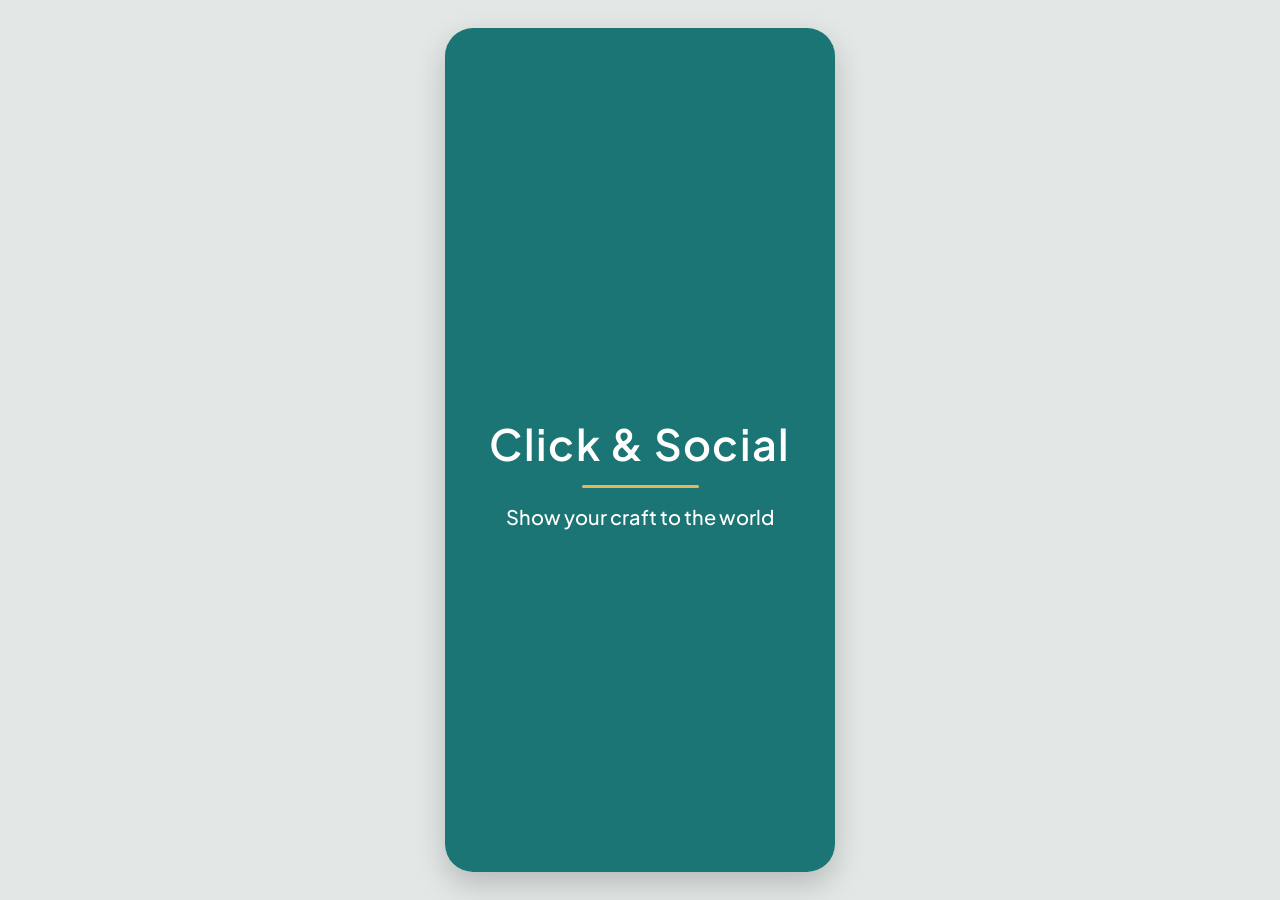
==== client-website/index.html @ 27d0ae55 "Add a real model prop for saree and mekhala sador AI photos. Co-Authored-By: Claude Opus 5.5 <norepl" ====
<!DOCTYPE html>
<html lang="as">
<head>
  <meta charset="UTF-8">
  <meta name="viewport" content="width=device-width, initial-scale=1, viewport-fit=cover">
  <meta name="theme-color" content="#1B7574">
  <meta name="description" content="Click & Social — photograph your craft, set up Instagram, post, and read your numbers. In your own language.">
  <title>Click &amp; Social</title>
  <link rel="icon" href="../web/favicon.png">
  <link rel="preconnect" href="https://fonts.googleapis.com">
  <link rel="preconnect" href="https://fonts.gstatic.com" crossorigin>
  <link href="https://fonts.googleapis.com/css2?family=Noto+Sans+Bengali:wght@400;600;700;800&family=Noto+Sans+Oriya:wght@400;600;700;800&family=Noto+Sans+Telugu:wght@400;600;700;800&family=Plus+Jakarta+Sans:wght@400;500;600;700;800&display=swap" rel="stylesheet">
  <link rel="stylesheet" href="styles.css?v=63">
</head>
<body>
  <div id="phone">
    <div id="app"></div>
  </div>
  <script src="i18n.js?v=70"></script>
  <script src="app.js?v=102"></script>
</body>
</html>
---- client-website/styles.css ----
:root {
  --teal: #1b7574;
  --ink: #152322;
  --muted: #4f5f5d;
  --bg: #f6f7f4;
  --mint: #eaf1ee;
  --line: #e4eeec;
  --card-line: #c1dad9;
  --gold: #c5922e;
  --gold-border: #d7b56a;
  --frame: #e3e8e6;
  --shadow: 0 12px 30px rgba(0, 0, 0, 0.2);
  --btn-shadow: 0 12px 24px rgba(14, 63, 62, 0.32), 0 4px 8px rgba(27, 117, 116, 0.22);
}

* { box-sizing: border-box; }
html, body {
  margin: 0;
  height: 100%;
  background: var(--bg);
  color: var(--ink);
  font-family: "Plus Jakarta Sans", "Noto Sans Bengali", "Noto Sans Oriya", "Noto Sans Telugu", sans-serif;
}
body[data-lang="as"] { font-family: "Noto Sans Bengali", "Plus Jakarta Sans", sans-serif; }
body[data-lang="or"] { font-family: "Noto Sans Oriya", "Plus Jakarta Sans", sans-serif; }
body[data-lang="te"] { font-family: "Noto Sans Telugu", "Plus Jakarta Sans", sans-serif; }
button, input { font-family: inherit; }
button { cursor: pointer; }
img { max-width: 100%; display: block; }

#phone {
  width: 100%;
  height: 100dvh;
  background: var(--bg);
  overflow: hidden;
  position: relative;
}
#app {
  height: 100%;
  display: flex;
  flex-direction: column;
  min-height: 0;
}

@media (min-width: 601px) {
  html, body { background: var(--frame); }
  body {
    min-height: 100dvh;
    display: flex;
    align-items: center;
    justify-content: center;
  }
  #phone {
    width: 390px;
    height: min(844px, calc(100dvh - 32px));
    border-radius: 28px;
    box-shadow: var(--shadow);
  }
}

.screen {
  position: relative;
  flex: 1;
  min-height: 0;
  display: flex;
  flex-direction: column;
  background: var(--bg);
}
.screen.teal { background: var(--teal); color: #fff; }
.scroll {
  flex: 1;
  min-height: 0;
  overflow: auto;
  -webkit-overflow-scrolling: touch;
}
.pad { padding: 8px 16px 16px; }
.pad-20 { padding: 8px 20px 16px; }
.grow { flex: 1; }
.row { display: flex; align-items: center; }
.between { display: flex; align-items: center; justify-content: space-between; gap: 12px; }
.stack { display: flex; flex-direction: column; min-height: 0; flex: 1; }

.splash {
  flex: 1;
  display: flex;
  flex-direction: column;
  align-items: center;
  justify-content: center;
  background: var(--teal);
  padding-top: 12%;
}
.splash-letters { display: inline-block; white-space: nowrap; }
.splash-letters span {
  display: inline-block;
  opacity: 0;
  animation: splash-rise 450ms cubic-bezier(0.22, 1, 0.36, 1) forwards;
}
.splash-line {
  display: block;
  width: 30%;
  max-width: 130px;
  height: 3px;
  margin-top: 14px;
  border-radius: 2px;
  background: #e3b65b;
  transform: scaleX(0);
  animation: splash-grow 450ms 1000ms cubic-bezier(0.22, 1, 0.36, 1) forwards;
}
.splash-line-text {
  margin: 16px 20px 0;
  color: #fff;
  font-size: clamp(14px, 4.5vw, 20px);
  font-weight: 500;
  line-height: 1.3;
  text-align: center;
  opacity: 0;
  animation: splash-fade 700ms 1400ms cubic-bezier(0.22, 1, 0.36, 1) forwards;
}
@keyframes splash-rise {
  from { opacity: 0; transform: translateY(55%); }
  to { opacity: 1; transform: none; }
}
@keyframes splash-grow { to { transform: scaleX(1); } }
@keyframes splash-fade {
  from { opacity: 0; transform: translateY(12px); }
  to { opacity: 1; transform: none; }
}
/* Someone who has asked for less motion sees the finished screen. */
@media (prefers-reduced-motion: reduce) {
  .splash-letters span, .splash-line, .splash-line-text {
    animation: none;
    opacity: 1;
    transform: none;
  }
}
.splash h1 {
  margin: 0;
  color: #fff;
  font-size: 11.1vw;
  font-weight: 600;
  letter-spacing: 0.03em;
  text-align: center;
}
@media (min-width: 601px) {
  .splash h1 { font-size: 43px; }
}

.icon-btn {
  width: 40px;
  height: 40px;
  border: 0;
  background: transparent;
  color: var(--ink);
  border-radius: 12px;
  display: grid;
  place-items: center;
  padding: 0;
}
.icon-btn svg { width: 24px; height: 24px; }

h1.display {
  margin: 0;
  font-size: 26px;
  font-weight: 800;
  letter-spacing: -0.4px;
  line-height: 1.15;
}
h1.hello {
  margin: 18px 0 0;
  font-size: 28px;
  font-weight: 800;
  letter-spacing: -0.4px;
  line-height: 1.15;
}
.lede {
  margin: 8px 0 0;
  color: var(--muted);
  font-size: 15px;
  line-height: 1.35;
  white-space: pre-line;
}
.kicker {
  margin: 0;
  color: var(--muted);
  font-size: 11px;
  font-weight: 700;
  letter-spacing: 0.6px;
  text-transform: uppercase;
}
.brand {
  color: var(--teal);
  font-size: 15px;
  font-weight: 700;
}

.lang-pill {
  border: 1px solid var(--card-line);
  background: #fff;
  color: var(--teal);
  border-radius: 999px;
  padding: 7px 8px 7px 12px;
  display: inline-flex;
  align-items: center;
  gap: 6px;
  font-weight: 700;
  font-size: 13px;
}
.lang-pill svg { width: 16px; height: 16px; }

.btn {
  height: 56px;
  width: 100%;
  border: 0;
  border-radius: 18px;
  background: var(--teal);
  color: #fff;
  font-size: 16px;
  font-weight: 700;
  box-shadow: var(--btn-shadow);
  display: inline-flex;
  align-items: center;
  justify-content: center;
  gap: 4px;
}
.btn.ghost {
  background: transparent;
  color: var(--teal);
  box-shadow: none;
  height: 44px;
}
.btn.wait {
  background: #8dbab9;
  box-shadow: none;
  cursor: default;
}
.btn.wait.shadowed { box-shadow: var(--btn-shadow); }
.btn.wait:active, .btn.wait.shadowed:active { transform: none; }
.btn:active { transform: translateY(1px); }
.btn.wait:active { transform: none; }
.foot { padding-top: 16px; }

.progress-row {
  display: flex;
  align-items: center;
  justify-content: space-between;
  gap: 12px;
  margin-top: 18px;
}
.progress-row span { color: var(--muted); font-size: 11px; font-weight: 700; letter-spacing: 0.6px; }
.progress-row b { color: var(--teal); font-size: 13px; }
.bar {
  margin-top: 8px;
  height: 8px;
  background: var(--mint);
  border-radius: 8px;
  overflow: hidden;
}
.bar i {
  display: block;
  height: 100%;
  background: var(--teal);
  border-radius: 8px;
}

.grid-2 {
  display: grid;
  grid-template-columns: 1fr 1fr;
  gap: 12px;
  margin-top: 14px;
}
.task {
  background: #fff;
  border: 1px solid var(--line);
  border-radius: 18px;
  box-shadow: 0 4px 10px rgba(0, 0, 0, 0.06);
  padding: 8px 10px 10px 8px;
  text-align: left;
  color: inherit;
  display: flex;
  flex-direction: column;
  min-height: 210px;
}
.task.active { border: 1.6px solid var(--teal); }
.task .art {
  position: relative;
  flex: 1;
  min-height: 110px;
  display: grid;
  place-items: center;
}
.task .art img { width: 100%; height: 118px; object-fit: contain; }
.play {
  position: absolute;
  top: 2px;
  right: 2px;
  width: 30px;
  height: 30px;
  border-radius: 50%;
  background: var(--teal);
  color: #fff;
  display: grid;
  place-items: center;
}
.task-meta { display: flex; gap: 8px; align-items: flex-start; margin-top: 6px; }
.num {
  width: 26px;
  height: 26px;
  border-radius: 8px;
  background: var(--mint);
  color: var(--muted);
  font-size: 11px;
  font-weight: 800;
  display: grid;
  place-items: center;
  flex: none;
}
.task.active .num { background: var(--teal); color: #fff; }
.task h2 { margin: 0; font-size: 14px; font-weight: 800; line-height: 1.15; }
.task p { margin: 4px 0 0; font-size: 12px; color: var(--muted); font-weight: 500; }
.task.active p { color: var(--teal); }

.nav {
  background: #fff;
  border-radius: 28px 28px 0 0;
  box-shadow: 0 -4px 18px rgba(0, 0, 0, 0.08);
  display: grid;
  grid-template-columns: 1fr 1fr 1fr;
  padding: 16px 0 calc(12px + env(safe-area-inset-bottom));
  min-height: 80px;
}
.nav button {
  border: 0;
  background: transparent;
  color: var(--muted);
  display: flex;
  flex-direction: column;
  align-items: center;
  gap: 4px;
  font-size: 12px;
  font-weight: 600;
}
.nav button.on { color: var(--teal); }
.nav-icon {
  display: block;
  width: 24px;
  height: 24px;
  background: currentColor;
  -webkit-mask-repeat: no-repeat;
  mask-repeat: no-repeat;
  -webkit-mask-position: center;
  mask-position: center;
  -webkit-mask-size: contain;
  mask-size: contain;
}
.nav svg { width: 24px; height: 24px; }

.welcome-fit {
  flex: 1;
  min-height: 0;
  display: flex;
  flex-direction: column;
}
.hero-art {
  width: 100%;
  flex: 1 1 auto;
  min-height: 0;
  object-fit: contain;
  margin: 4px auto 0;
}
.dots { display: flex; gap: 8px; margin-top: 16px; }
.dots i, .dots b {
  height: 6px;
  border-radius: 4px;
  background: var(--card-line);
  width: 8px;
}
.dots b { width: 22px; background: var(--teal); }

.card {
  background: #fff;
  border: 1px solid var(--line);
  border-radius: 24px;
  box-shadow: 0 10px 24px rgba(0, 0, 0, 0.06);
  padding: 18px 16px 8px;
}
.field { margin-bottom: 14px; }
.field label { display: block; font-size: 13px; font-weight: 700; margin-bottom: 8px; }
.field .box {
  display: flex;
  align-items: center;
  gap: 8px;
  background: var(--bg);
  border: 1px solid var(--line);
  border-radius: 16px;
  padding: 0 8px 0 12px;
}
.field .box:focus-within { border-color: var(--teal); border-width: 1.8px; }
.field input {
  flex: 1;
  border: 0;
  background: transparent;
  height: 52px;
  font-size: 16px;
  font-weight: 600;
  color: var(--ink);
  outline: none;
  min-width: 0;
}
.field input::placeholder { color: rgba(79, 95, 93, 0.7); font-weight: 500; }
.eye {
  border: 0;
  background: transparent;
  color: var(--muted);
  width: 40px;
  height: 40px;
  display: grid;
  place-items: center;
}
.link {
  border: 0;
  background: transparent;
  color: var(--teal);
  font-weight: 700;
  font-size: 14px;
  margin-left: auto;
  display: block;
  padding: 10px 4px;
}
.login-title { text-align: center; margin-bottom: 8px; }
.login-title h1 {
  margin: 0;
  color: var(--teal);
  font-size: 36px;
  font-weight: 800;
  letter-spacing: -0.8px;
}
.login-title i {
  display: block;
  width: 44px;
  height: 4px;
  margin: 10px auto 0;
  border-radius: 2px;
  background: rgba(27, 117, 116, 0.35);
}
.login-wrap {
  flex: 1;
  display: flex;
  flex-direction: column;
  justify-content: center;
  padding: 24px 20px 28px;
  gap: 16px;
}

.lang-card {
  width: 100%;
  text-align: left;
  cursor: pointer;
  background: #fff;
  border: 1px solid var(--card-line);
  border-radius: 16px;
  height: 84px;
  padding: 0 16px;
  display: flex;
  align-items: center;
  gap: 12px;
  color: inherit;
  box-shadow: 0 8px 18px rgba(21, 35, 34, 0.06);
}
.lang-card.on {
  background: var(--mint);
  border: 1.6px solid var(--teal);
  box-shadow: 0 10px 22px rgba(27, 117, 116, 0.14);
}
.lang-copy { flex: 1; min-width: 0; }
.lang-copy strong {
  display: block;
  font-size: 18px;
  font-weight: 700;
  line-height: 1.15;
  color: var(--ink);
}
.lang-copy em {
  display: block;
  margin-top: 2px;
  color: var(--muted);
  font-size: 13px;
  font-style: normal;
  font-weight: 400;
  line-height: 1.2;
}
.check {
  width: 32px;
  height: 32px;
  border-radius: 50%;
  background: var(--teal);
  display: grid;
  place-items: center;
  flex: none;
  box-shadow: 0 6px 12px rgba(27, 117, 116, 0.28);
}
.check svg { display: block; }
.langs { display: flex; flex-direction: column; gap: 12px; margin-top: 18px; }

.task-title {
  margin: 18px 0 0;
  font-size: 30px;
  font-weight: 800;
  letter-spacing: -0.4px;
  line-height: 1.15;
}
.task-gap { height: 16px; }
.part {
  width: 100%;
  background: #fff;
  border: 0;
  border-radius: 18px;
  padding: 11px 12px;
  display: flex;
  align-items: center;
  gap: 18px;
  text-align: left;
  color: inherit;
  margin: 0 0 13px;
  box-shadow: 0 4px 10px rgba(0, 0, 0, 0.063);
  font: inherit;
  cursor: pointer;
}
.part.current {
  background: var(--teal);
  color: #fff;
  box-shadow: 0 6px 16px rgba(27, 117, 116, 0.25);
}
.part .n {
  width: 44px;
  height: 44px;
  border-radius: 12px;
  background: #edf4f0;
  color: var(--teal);
  font-size: 16px;
  font-weight: 700;
  display: grid;
  place-items: center;
  flex: none;
}
.part.current .n { background: #fff; }
.part.done .n { background: #edf4f0; color: #1e7b45; }
.part h3 {
  margin: 0;
  flex: 1;
  min-width: 0;
  font-size: 17px;
  font-weight: 700;
  color: var(--ink);
}
.part.current h3 { color: #fff; }
.part .done-label {
  margin-right: 6px;
  color: #1e7b45;
  font-size: 14px;
  font-weight: 700;
  flex: none;
}
.part .play-circle {
  width: 40px;
  height: 40px;
  border-radius: 50%;
  background: #fff;
  color: var(--teal);
  display: grid;
  place-items: center;
  flex: none;
}
.part .chev {
  margin-right: 6px;
  color: #4f5f5d;
  display: grid;
  flex: none;
}
.part .chev svg { width: 24px; height: 24px; }
.toast {
  position: absolute;
  left: 16px;
  right: 16px;
  bottom: 84px;
  z-index: 4;
  background: #152322;
  color: #fff;
  border-radius: 14px;
  padding: 12px 14px;
  font-size: 14px;
  font-weight: 600;
}

.lesson-head {
  height: 48px;
  display: grid;
  grid-template-columns: 40px 1fr 40px;
  align-items: center;
}
.lesson-kicker {
  margin: 0;
  text-align: center;
  color: var(--teal);
  font-size: 12px;
  font-weight: 800;
  letter-spacing: 0.8px;
  line-height: 1.2;
}
.lesson-stage {
  flex: 1;
  min-height: 0;
  display: flex;
  flex-direction: column;
  align-items: center;
  justify-content: flex-start;
  padding-top: 15px;
}
.lesson-frame {
  width: 100%;
  aspect-ratio: 320 / 266;
  flex: 0 0 auto;
  background: #fff;
  border-radius: 24px;
  box-shadow: 0 6px 14px rgba(0, 0, 0, 0.07);
  padding: 12px;
  display: flex;
  align-items: center;
  justify-content: center;
}
.lesson-frame img {
  width: 100%;
  height: 100%;
  object-fit: contain;
}
.lesson-title {
  margin: 22px 0 0;
  text-align: center;
  font-size: 26px;
  font-weight: 800;
  letter-spacing: -0.3px;
  line-height: 1.2;
}
.lesson-line {
  margin: 10px 0 0;
  text-align: center;
  color: var(--muted);
  font-size: 15px;
  font-weight: 600;
  line-height: 1.35;
}
.check-title {
  margin: 18px 0 0;
  font-size: 28px;
  font-weight: 800;
  letter-spacing: -0.4px;
  line-height: 1.2;
}
.check-body {
  flex: 1;
  min-height: 0;
  display: flex;
  flex-direction: column;
  margin-top: 16px;
  overflow: auto;
}
.reason-slot { height: 72px; flex: none; }
.pro-title {
  margin: 12px 0 0;
  font-size: 28px;
  font-weight: 800;
  line-height: 1.15;
}
.pro-sub {
  margin: 8px 0 0;
  color: var(--muted);
  font-size: 16px;
  line-height: 1.4;
}
.pro-stage {
  flex: 1;
  min-height: 0;
  display: flex;
  align-items: center;
  overflow: auto;
  padding: 16px 0 4px;
}
.lesson-art {
  width: 100%;
  max-height: 280px;
  object-fit: contain;
  margin: 8px auto;
  border-radius: 16px;
}
.reason {
  margin-top: 12px;
  background: #fff;
  border-radius: 16px;
  padding: 12px 14px;
  border: 1px solid var(--line);
  font-size: 14px;
  line-height: 1.4;
}
.reason.good { border-color: #b7d7c4; background: #f3faf6; }
.reason.bad { border-color: #f0d5c4; background: #fff8f4; }

.choices {
  display: grid;
  grid-template-columns: 1fr 1fr;
  gap: 12px;
  align-items: stretch;
}
.choices.photos {
  width: 100%;
  aspect-ratio: 320 / 253;
  flex: 0 0 auto;
  grid-template-rows: minmax(0, 1fr);
  overflow: hidden;
}
.choices.profiles {
  flex: 1;
  min-height: 280px;
  gap: 10px;
}
.choice,
.choice.photo {
  position: relative;
  min-height: 0;
  height: 100%;
  padding: 5px 5px 0;
  border-radius: 22px;
  border: 3px solid transparent;
  background: #fff;
  box-shadow: 0 4px 10px rgba(0, 0, 0, 0.06);
  text-align: left;
  color: inherit;
  display: flex;
  flex-direction: column;
  overflow: hidden;
  font: inherit;
  cursor: pointer;
}
.choice img {
  width: 100%;
  height: 120px;
  object-fit: cover;
  border-radius: 12px;
  background: var(--mint);
}
.choice.photo .shot {
  flex: 1;
  min-height: 0;
  border-radius: 15px;
  overflow: hidden;
}
.choice.photo .shot img {
  width: 100%;
  height: 100%;
  border-radius: 0;
  object-fit: cover;
}
.choice.photo .shot img.contain {
  object-fit: contain;
  background: #fff;
}
.choice .shot.text {
  display: flex;
  align-items: center;
  justify-content: center;
  padding: 12px;
  background: #ebf1ef;
  color: var(--ink);
  text-align: center;
  font-size: 22px;
  font-weight: 700;
  line-height: 1.45;
  white-space: pre-line;
}
.choice.right .shot.text { color: var(--teal); font-weight: 800; }
.choice .shot.face {
  display: flex;
  flex-direction: column;
  align-items: center;
  justify-content: center;
  gap: 12px;
  padding: 0;
  background: #ebf1ef;
}
.choice .shot.face img {
  width: 82%;
  height: auto;
  max-height: calc(100% - 44px);
  aspect-ratio: 1;
  border-radius: 50%;
  object-fit: cover;
}
.choice .shot.face small,
.choice .shot.captioned small {
  color: var(--ink);
  font-size: 16px;
  font-weight: 700;
  text-align: center;
}
.choice .shot.captioned {
  display: flex;
  flex-direction: column;
  align-items: center;
  background: #fff;
  padding: 36px 4px 6px;
}
.choice .shot.captioned img {
  flex: 1;
  min-height: 0;
  width: 100%;
  height: auto;
  object-fit: contain;
}
.choice .shot.captioned small { margin-top: 8px; font-size: 19px; }
.choice.right .shot.captioned small { color: var(--teal); }
.choice .shot.fit {
  position: relative;
  overflow: hidden;
}
.choice .shot.fit img {
  position: absolute;
  top: 10px;
  right: 8px;
  bottom: 4px;
  left: 8px;
  width: calc(100% - 16px);
  height: calc(100% - 14px);
  max-width: none;
  max-height: none;
  object-fit: contain;
}
.choice .shot.tile {
  display: flex;
  flex-direction: column;
  align-items: center;
  justify-content: center;
  gap: 0;
  padding: 36px 8px 12px;
  text-align: center;
}
.choice .shot.tile .ico { display: grid; place-items: center; width: 44px; height: 44px; }
.choice .shot.tile b {
  margin: 10px 0 0;
  font-size: 34px;
  font-weight: 800;
  line-height: 1.1;
}
.choice .shot.tile .sub {
  margin-top: 12px;
  font-size: 16px;
  font-weight: 500;
  opacity: 0;
}
.choice.revealed .shot.tile .sub { opacity: 1; }
.choice.photo .letter {
  position: absolute;
  top: 13px;
  left: 13px;
  width: 32px;
  height: 32px;
  margin: 0;
  border-radius: 50%;
  background: #fff;
  color: var(--ink);
  display: grid;
  place-items: center;
  font-size: 15px;
  font-weight: 800;
  box-shadow: 0 2px 6px rgba(0, 0, 0, 0.13);
}
.choice.photo.right { border-color: #1e7b45; }
.choice.photo.wrong { border-color: #c0392b; }
.choice.photo.right .letter { background: #1e7b45; color: #fff; box-shadow: none; }
.choice.photo.wrong .letter { background: #c0392b; color: #fff; box-shadow: none; }
.choice.photo .cap {
  height: 40px;
  display: flex;
  align-items: center;
  justify-content: center;
  gap: 6px;
  font-size: 15px;
  font-weight: 700;
  opacity: 0;
}
.choice.photo.revealed .cap { opacity: 1; }
.choice.photo.right .cap { color: #1e7b45; }
.choice.photo.wrong .cap { color: var(--muted); }
.choice .letter {
  font-size: 12px;
  font-weight: 800;
  color: var(--muted);
}
.choice b { display: block; margin-top: 6px; font-size: 14px; }
.choice.picked { border-color: var(--teal); }
.choice.right { border-color: #1e8a4c; }
.choice.wrong { border-color: #b5523a; }
.choice .handle {
  font-weight: 800;
  font-size: 18px;
  line-height: 1.2;
  white-space: pre-line;
  padding: 16px 8px;
  text-align: center;
}
.tile {
  border-radius: 14px;
  min-height: 120px;
  display: flex;
  flex-direction: column;
  justify-content: flex-end;
  padding: 12px;
}
.chat {
  font-size: 13px;
  line-height: 1.35;
}
.chat .bubble {
  background: var(--mint);
  border-radius: 12px;
  padding: 8px 10px;
  margin-top: 8px;
}
.chat .time { color: var(--muted); font-size: 11px; margin-top: 6px; }
.profile {
  border: 1px solid var(--line);
  border-radius: 14px;
  padding: 10px;
  background: #fffbf4;
  flex: 1;
}
.avatar {
  width: 42px;
  height: 42px;
  border-radius: 50%;
  background: linear-gradient(180deg, #f6e7c8, var(--gold));
  margin-bottom: 8px;
}
.profile .who { font-weight: 800; font-size: 13px; }
.profile .tag { color: var(--muted); font-size: 12px; margin: 2px 0 8px; }
.pills { display: flex; flex-wrap: wrap; gap: 4px; }
.pills i {
  font-style: normal;
  font-size: 10px;
  font-weight: 700;
  background: #e8f3f2;
  color: var(--teal);
  border-radius: 999px;
  padding: 3px 6px;
}
.ig {
  width: 100%;
  background: #fff;
  color: var(--ink);
  text-align: left;
}
.ig.page {
  border-radius: 22px;
  box-shadow: 0 4px 12px rgba(0, 0, 0, 0.07);
  padding: 14px;
}
.ig.quiz {
  height: 100%;
  overflow: hidden;
  border-radius: 12px;
  box-shadow: 0 4px 12px rgba(0, 0, 0, 0.07);
  padding: 8px 6px 4px;
}
.ig-top { display: flex; align-items: center; gap: 12px; }
.ig.quiz .ig-top { gap: 8px; }
.ig.quiz .ig-top > div { flex: 1; min-width: 0; }
.ig-top img {
  width: 52px;
  height: 52px;
  border-radius: 50%;
  object-fit: cover;
  flex: none;
}
.ig.quiz .ig-top img { width: 46px; height: 46px; }
.ig-top strong { display: block; font-size: 15px; font-weight: 800; }
.ig.quiz .ig-top strong {
  font-size: 13px;
  white-space: nowrap;
}
.ig-stats { display: flex; gap: 14px; margin-top: 6px; }
.ig-stats.compact {
  display: flex;
  justify-content: space-between;
  gap: 4px;
  width: 100%;
  margin-top: 6px;
}
.ig-stats span { display: flex; flex-direction: column; }
.ig-stats b { font-size: 13px; font-weight: 800; line-height: 1.1; }
.ig-stats.compact b { font-size: 12px; }
.ig-stats small { color: var(--muted); font-size: 11px; font-weight: 500; }
.ig-stats.compact small {
  display: block;
  font-size: 8px;
  line-height: 1.15;
  white-space: nowrap;
}
.ig-stats.compact span {
  flex: 1 1 0;
  min-width: 0;
  overflow: visible;
  align-items: flex-start;
}
.ig p { margin: 10px 0 0; font-size: 13px; font-weight: 500; line-height: 1.35; }
.ig.quiz p { margin-top: 6px; font-size: 11.5px; }
.ig-dash {
  margin-top: 10px;
  padding: 8px 12px;
  border-radius: 12px;
  border: 1.6px solid var(--gold);
  background: #fffbf4;
  text-align: center;
}
.ig.quiz .ig-dash {
  margin-top: 6px;
  padding: 8px;
  border-radius: 8px;
  border-width: 1.6px;
  box-shadow: none;
}
.ig-dash.hot { border-width: 2.2px; box-shadow: 0 2px 8px rgba(197, 146, 46, 0.2); }
.ig-dash b { display: block; font-size: 14px; font-weight: 800; }
.ig.quiz .ig-dash b { font-size: 12px; }
.ig-dash small { display: block; margin-top: 2px; color: var(--muted); font-size: 11px; }
.ig.quiz .ig-dash small { font-size: 9.5px; }
.ig-actions { display: flex; gap: 6px; margin-top: 10px; }
.ig.quiz .ig-actions { gap: 4px; margin-top: 6px; }
.ig-actions i {
  flex: 1;
  height: 30px;
  display: grid;
  place-items: center;
  background: #efefef;
  border-radius: 8px;
  font-style: normal;
  font-size: 12px;
  font-weight: 700;
}
.ig.quiz .ig-actions i { height: 28px; font-size: 10px; }
.ig-posts { display: grid; grid-template-columns: 1fr 1fr 1fr; gap: 6px; margin-top: 10px; }
.ig-posts img { width: 100%; aspect-ratio: 1; object-fit: cover; border-radius: 8px; }

.badges {
  display: grid;
  grid-template-columns: 1fr 1fr 1fr;
  gap: 12px;
  margin-top: 12px;
}
.badge {
  background: #fff;
  border: 1px solid var(--line);
  border-radius: 16px;
  min-height: 124px;
  padding: 12px 8px 10px;
  text-align: center;
  box-shadow: 0 3px 8px rgba(0, 0, 0, 0.03);
}
.badge.on { border: 1.8px solid var(--gold); }
.medal {
  width: 52px;
  height: 52px;
  border-radius: 50%;
  margin: 0 auto 8px;
  display: grid;
  place-items: center;
  background: #edf2ef;
  color: var(--muted);
}
.badge.on .medal,
.work-top .medal {
  background: linear-gradient(180deg, #f6e7c8, var(--gold));
  color: #fff;
}
.badge p { margin: 0; font-size: 11px; font-weight: 700; line-height: 1.2; color: var(--muted); }
.badge.on p { color: var(--ink); }

.pick-title {
  margin: 18px 0 0;
  font-size: 26px;
  font-weight: 800;
  letter-spacing: -0.4px;
  line-height: 1.2;
}
.pick-sub {
  margin: 4px 0 0;
  color: var(--muted);
  font-size: 16px;
  font-weight: 400;
}
.pick-grid {
  flex: 1;
  min-height: 0;
  overflow: auto;
  display: grid;
  grid-template-columns: 1fr 1fr;
  gap: 12px;
  margin-top: 16px;
  align-content: start;
  padding-bottom: 4px;
}
.pick-card {
  display: flex;
  flex-direction: column;
  width: 100%;
  min-width: 0;
  padding: 8px;
  border-radius: 18px;
  border: 1px solid var(--line);
  background: #fff;
  box-shadow: 0 4px 10px rgba(0, 0, 0, 0.06);
  color: inherit;
  text-align: center;
  content-visibility: auto;
  contain-intrinsic-size: 220px;
}
.pick-card .pic img,
.shot img,
.gal-cell img,
.task .art img,
.shot-row img {
  background: #eaf1ee;
}
.pick-card.on {
  background: var(--mint);
  border: 1.6px solid var(--teal);
}
.pick-card .pic {
  position: relative;
  width: 100%;
  height: 0;
  padding-bottom: 100%;
  flex: none;
  border-radius: 12px;
  overflow: hidden;
  background: #edf2ef;
}
.pick-card.tall .pic { padding-bottom: 133.333%; }
.pick-card .pic img {
  position: absolute;
  inset: 0;
  width: 100%;
  height: 100%;
  max-width: none;
  object-fit: cover;
  border-radius: 0;
}
.pick-card.whole .pic { background: #fff; }
.pick-card.whole .pic img { object-fit: contain; }
.pick-card .tick {
  position: absolute;
  top: 4px;
  right: 4px;
  z-index: 2;
  line-height: 0;
}
.pick-card b {
  height: 34px;
  margin: 7px 0 0;
  display: grid;
  place-items: center;
  font-size: 15px;
  font-weight: 700;
  line-height: 1.15;
}
.pick-card.tall b { font-size: 14px; }
.shot-count {
  margin: 10px 0 0;
  color: var(--teal);
  font-size: 13px;
  font-weight: 800;
  letter-spacing: 0.4px;
}
.shot-list { margin-top: 14px; }
.shot-label {
  margin: 4px 0 10px;
  color: var(--muted);
  font-size: 12px;
  font-weight: 800;
  letter-spacing: 0.8px;
}
.shot-row {
  width: 100%;
  display: flex;
  align-items: center;
  gap: 14px;
  margin: 0 0 12px;
  padding: 10px;
  border-radius: 18px;
  border: 1px solid var(--line);
  background: #fff;
  color: inherit;
  text-align: left;
}
.shot-row.on {
  background: var(--mint);
  border: 1.6px solid var(--teal);
}
.shot-row img {
  width: 64px;
  height: 64px;
  object-fit: cover;
  border-radius: 12px;
  flex: none;
}
.shot-row .copy { display: flex; flex-direction: column; min-width: 0; flex: 1; }
.shot-row small { color: var(--muted); font-size: 12px; font-weight: 700; }
.shot-row b { margin-top: 2px; font-size: 16px; font-weight: 700; }
.shot-row .radio,
.shot-row .shot-done { margin-left: auto; flex: none; }
.shot-row .radio {
  width: 24px;
  height: 24px;
  border-radius: 50%;
  border: 2px solid var(--line);
}
.shot-row .radio.on { border: 7px solid var(--teal); }
.shot-done {
  display: flex;
  align-items: center;
  gap: 6px;
  color: var(--teal);
  font-size: 13px;
  font-weight: 800;
}

.steps { margin: 12px 0 0; padding: 0; list-style: none; }
.steps li {
  background: #fff;
  border: 1px solid var(--line);
  border-radius: 14px;
  padding: 12px 14px;
  margin-bottom: 8px;
  display: flex;
  gap: 10px;
  align-items: center;
  font-weight: 700;
}
.steps li span {
  width: 26px;
  height: 26px;
  border-radius: 8px;
  background: var(--mint);
  color: var(--teal);
  display: grid;
  place-items: center;
  font-size: 12px;
  flex: none;
}

.num-kicker {
  margin: 18px 0 0;
  font-size: 16px;
  font-weight: 800;
}
.num-kicker.find { margin-top: 14px; }
.num-title { margin-top: 16px; }
.num-sub {
  margin: 6px 0 0;
  color: var(--muted);
  font-size: 16px;
  font-weight: 400;
}
.find-title {
  margin: 14px 0 0;
  font-size: 28px;
  font-weight: 800;
  letter-spacing: -0.4px;
  line-height: 1.15;
}
.find-scroll { margin-top: 14px; }
.find-scroll .ig.page { margin-bottom: 12px; }
.find-steps {
  background: #fff;
  border-radius: 18px;
  box-shadow: 0 4px 10px rgba(0, 0, 0, 0.06);
  padding: 8px 14px;
}
.find-step {
  display: flex;
  align-items: center;
  gap: 10px;
  padding: 7px 0;
  color: var(--muted);
  font-size: 15px;
  font-weight: 500;
}
.find-step span {
  width: 26px;
  height: 26px;
  border-radius: 50%;
  background: #d5dedb;
  color: var(--muted);
  display: grid;
  place-items: center;
  font-size: 13px;
  font-weight: 800;
  flex: none;
}
.find-step.on { color: var(--ink); font-weight: 800; }
.find-step.on span { background: var(--gold); color: #fff; }
.find-foot { display: flex; flex-direction: column; gap: 10px; padding-top: 12px; }
a.btn { text-decoration: none; }
.find-foot .btn { gap: 8px; }
.btn.plain {
  background: #fff;
  color: var(--teal);
  box-shadow: none;
}
.earn {
  position: absolute;
  inset: 0;
  background: rgba(21, 35, 34, 0.4);
  display: grid;
  place-items: center;
  padding: 28px;
  z-index: 3;
}
.earn-card {
  width: 100%;
  background: #fff;
  border-radius: 24px;
  padding: 26px 22px 20px;
  text-align: center;
}
.earn-medal {
  width: 88px;
  height: 88px;
  margin: 0 auto;
  border-radius: 50%;
  display: grid;
  place-items: center;
  color: #fff;
  background: linear-gradient(180deg, #f6e7c8, #c5922e);
}
.earn-medal svg { width: 46px; height: 46px; }
.earn-card > p {
  margin: 16px 0 0;
  color: var(--gold);
  font-size: 14px;
  font-weight: 800;
  letter-spacing: 0.4px;
}
.earn-card h2 { margin: 6px 0 0; font-size: 24px; font-weight: 800; line-height: 1.15; }
.earn-card small {
  display: block;
  margin: 8px 0 18px;
  color: var(--muted);
  font-size: 14px;
  font-weight: 500;
  line-height: 1.35;
}
.numbers {
  flex: 1;
  min-height: 0;
  display: grid;
  grid-template-columns: 1fr 1fr;
  grid-template-rows: 1fr 1fr;
  gap: 12px;
  margin-top: 18px;
}
.num-tile {
  background: #fff;
  border-radius: 18px;
  padding: 12px 12px 12px 14px;
  min-height: 0;
  box-shadow: 0 4px 10px rgba(0, 0, 0, 0.06);
  border: 1.6px solid transparent;
  display: flex;
  flex-direction: column;
}
.num-tile.best { border-color: var(--gold-border); }
.num-tile .top { display: flex; justify-content: space-between; align-items: flex-start; }
.ico {
  width: 34px;
  height: 34px;
  border-radius: 10px;
  background: #e7f3f1;
  color: var(--teal);
  display: grid;
  place-items: center;
}
.num-tile.best .ico { background: #f8f1e4; color: var(--gold); }
.best-tag {
  background: #f6e7c8;
  color: #8a5a12;
  font-size: 10px;
  font-weight: 800;
  letter-spacing: 0.4px;
  border-radius: 8px;
  padding: 3px 7px;
}
.num-tile .fig { margin-top: auto; display: flex; flex-direction: column; align-items: flex-start; }
.num-tile strong { font-size: 28px; font-weight: 800; line-height: 1; }
.num-tile b { margin-top: 4px; font-size: 15px; font-weight: 800; }
.num-tile small { margin-top: 2px; color: var(--muted); font-size: 12px; }
.choice .shot.post {
  flex: 1;
  min-height: 0;
  height: 100%;
  display: flex;
  flex-direction: column;
  background: #fff;
  padding: 0 0 4px;
  overflow: hidden;
}
.choice .shot.post img {
  flex: 1 1 0;
  min-height: 0;
  width: 100%;
  height: 0;
  object-fit: cover;
  border-radius: 12px;
}
.stat-line {
  display: flex;
  align-items: center;
  gap: 6px;
  margin: 0 6px;
  font-size: 15px;
  font-weight: 700;
  color: var(--ink);
}
.choice .shot.post img + .stat-line { margin-top: 10px; }
.stat-line + .stat-line { margin-top: 6px; }
.choice.revealed.right .stat-line.save { color: #1e7b45; }
.choice .shot.chat-shot {
  flex: 1;
  min-height: 0;
  display: flex;
  flex-direction: column;
  align-items: center;
  justify-content: flex-start;
  background: #fff;
  padding: 30px 8px 6px;
  overflow: hidden;
}
.choice .shot.chat-shot .chat-col {
  width: min(150px, 100%);
  display: flex;
  flex-direction: column;
  gap: 14px;
}
.choice .shot.chat-shot .ask {
  align-self: flex-start;
  background: #ebf1ef;
  border-radius: 14px;
  padding: 6px;
  max-width: 100%;
}
.choice .shot.chat-shot .ask img {
  width: 104px;
  height: 78px;
  object-fit: cover;
  border-radius: 9px;
  display: block;
}
.choice .shot.chat-shot .ask span {
  display: block;
  padding: 6px 4px 2px;
  font-size: 14px;
  font-weight: 500;
}
.choice .shot.chat-shot .when {
  display: flex;
  align-items: center;
  justify-content: center;
  gap: 4px;
  color: var(--muted);
  font-size: 15px;
  font-weight: 700;
}
.choice.revealed .shot.chat-shot .when { color: #c0392b; }
.choice.revealed.right .shot.chat-shot .when { color: #1e7b45; }
.choice .shot.chat-shot .reply {
  align-self: flex-end;
  background: var(--teal);
  color: #fff;
  border-radius: 14px;
  padding: 9px 12px;
  font-size: 15px;
  font-weight: 700;
}

.access-scroll { text-align: center; }
.access-frame {
  width: 100%;
  aspect-ratio: 320 / 220;
  margin-top: 14px;
  background: #fff;
  border-radius: 24px;
  box-shadow: 0 6px 14px rgba(0, 0, 0, 0.07);
  padding: 12px;
}
.access-frame img { width: 100%; height: 100%; object-fit: contain; }
.access-title {
  margin: 22px 0 0;
  font-size: 28px;
  font-weight: 800;
  letter-spacing: -0.3px;
  line-height: 1.15;
}
.access-title.left, .access-body.left { text-align: left; }
.access-body {
  margin: 8px 0 0;
  color: var(--muted);
  font-size: 16px;
  font-weight: 400;
  line-height: 1.4;
  white-space: pre-line;
}
.perm {
  margin-top: 18px;
  background: #fff;
  border-radius: 18px;
  box-shadow: 0 4px 10px rgba(0, 0, 0, 0.06);
  padding: 14px 16px;
  text-align: left;
}
.perm-head { display: flex; align-items: center; gap: 12px; }
.perm-ico {
  width: 40px;
  height: 40px;
  border-radius: 12px;
  background: #e7f3f1;
  color: var(--teal);
  display: grid;
  place-items: center;
  flex: none;
}
.perm-head b { font-size: 16px; font-weight: 800; }
.perm-choice {
  margin-top: 8px;
  padding: 12px 14px;
  border-radius: 12px;
  border: 1px solid var(--line);
  background: #f3f5f4;
  display: flex;
  align-items: center;
  justify-content: space-between;
  font-size: 15px;
  font-weight: 700;
}
.perm-choice:first-of-type { margin-top: 14px; }
.perm-choice.on { background: var(--teal); color: #fff; border-color: var(--teal); }
.type-list { display: flex; flex-direction: column; gap: 12px; margin-top: 20px; }
.type-card {
  width: 100%;
  display: flex;
  align-items: center;
  gap: 14px;
  padding: 12px;
  border-radius: 18px;
  border: 1px solid var(--line);
  background: #fff;
  box-shadow: 0 4px 10px rgba(0, 0, 0, 0.06);
  color: inherit;
  text-align: left;
}
.type-card.on { border: 2.5px solid var(--teal); }
.type-card.done { border-color: #b8d4d2; }
.type-card:disabled { opacity: 0.45; }
.type-card.done:disabled { opacity: 1; }
.type-copy {
  display: grid;
  grid-template-columns: 22px 1fr;
  column-gap: 8px;
  align-items: center;
  min-width: 0;
  flex: 1;
  color: var(--teal);
}
.type-copy b { color: var(--ink); font-size: 18px; font-weight: 800; }
.type-copy small { grid-column: 2; margin-top: 4px; color: var(--muted); font-size: 14px; font-weight: 500; }
.type-card .radio, .type-mark { margin-left: auto; flex: none; }
.type-card .radio {
  width: 26px;
  height: 26px;
  border-radius: 50%;
  border: 2px solid #c5d0cd;
  box-sizing: border-box;
}
.type-card .radio.on { border: 8px solid var(--teal); }
.type-thumb {
  width: 72px;
  height: 88px;
  border-radius: 12px;
  background: #f4f0e8;
  overflow: hidden;
  flex: none;
  position: relative;
}
.type-thumb .mini {
  position: absolute;
  left: 11%;
  top: 6%;
  width: 78%;
  height: 88%;
  background: #fff;
  border: 1.5px solid #3d4a47;
  border-radius: 6px;
  overflow: hidden;
  display: flex;
  flex-direction: column;
}
.mini-top, .mini-stories, .mini-user, .mini-tabs, .mini-row { display: flex; align-items: center; }
.mini-top { padding: 3px 3px 0; gap: 2px; }
.mini-plus {
  width: 8px;
  height: 8px;
  border-radius: 50%;
  border: 1px solid #c5922e;
  position: relative;
  flex: none;
}
.mini-plus::before {
  content: "+";
  position: absolute;
  inset: 0;
  display: grid;
  place-items: center;
  color: #3d4a47;
  font-size: 7px;
  font-weight: 700;
  line-height: 1;
}
.mini-plus::after {
  content: "";
  position: absolute;
  top: -2px;
  right: -2px;
  width: 4px;
  height: 4px;
  border-radius: 50%;
  background: #c5922e;
}
.mini-top > i { flex: 1; height: 2px; border-radius: 2px; background: #e8eceb; }
.mini-icos { display: flex; gap: 1px; color: #3d4a47; flex: none; }
.mini-icos svg { width: 6px; height: 6px; }
.mini-stories { gap: 2px; padding: 3px; }
.mini-stories i, .mini-stories b {
  width: 7px;
  height: 7px;
  border-radius: 50%;
  border: 1px solid #d5dedb;
  background: #f3f5f4;
  box-sizing: border-box;
}
.mini-stories b { border: 1.2px solid #c5922e; position: relative; }
.mini-stories b::before {
  content: "+";
  position: absolute;
  inset: 0;
  display: grid;
  place-items: center;
  color: #3d4a47;
  font-size: 6px;
  font-weight: 700;
  line-height: 1;
}
.mini-user { gap: 2px; padding: 0 3px; }
.mini-user i { width: 5px; height: 5px; border-radius: 50%; background: #e8eceb; }
.mini-user em { width: 14px; height: 2px; border-radius: 2px; background: #e8eceb; }
.type-thumb img {
  display: block;
  width: calc(100% - 6px);
  height: 22px;
  margin: 2px 3px;
  object-fit: cover;
  border-radius: 2px;
  flex: none;
}
.mini-tabs { justify-content: space-around; padding: 0 2px 3px; margin-top: auto; }
.mini-tabs i { width: 6px; height: 4px; border-radius: 1px; background: #e8eceb; }
.mini-sheet {
  margin-top: auto;
  background: #fff;
  box-shadow: 0 -2px 4px rgba(0, 0, 0, 0.08);
  padding: 3px 2px 2px;
  display: flex;
  flex-direction: column;
  gap: 2px;
}
.mini-row {
  height: 9px;
  gap: 2px;
  padding: 0 2px;
  border: 1px solid #d5dedb;
  border-radius: 2px;
  background: #f6f7f4;
  color: #3d4a47;
  min-width: 0;
}
.mini-row.on { background: #fff8ee; border: 1.4px solid #c5922e; }
.mini-row svg { width: 5px; height: 5px; flex: none; }
.mini-row b {
  font-size: 5px;
  font-weight: 800;
  line-height: 1;
  white-space: nowrap;
  overflow: hidden;
}
.mini-row em {
  margin-left: auto;
  width: 5px;
  height: 5px;
  border-radius: 50%;
  background: #c5922e;
  color: #fff;
  font-style: normal;
  font-size: 4px;
  font-weight: 800;
  display: grid;
  place-items: center;
  flex: none;
}
.ig-stage {
  margin-top: 10px;
  background: #fff;
  border-radius: 22px;
  box-shadow: 0 4px 12px rgba(0, 0, 0, 0.07);
  padding: 14px;
}
.ig-stage.compact {
  width: 72px;
  height: 88px;
  margin: 0;
  padding: 0;
  border-radius: 12px;
  box-shadow: none;
  overflow: hidden;
  background: #f4f0e8;
  flex: none;
}
.ig-cream {
  position: relative;
  background: #f4f0e8;
  border-radius: 16px;
  aspect-ratio: 3 / 4;
  overflow: hidden;
}
.ig-phone {
  position: relative;
  width: 72%;
  height: 88%;
  margin: 6% auto;
  aspect-ratio: auto;
  background: #fff;
  border: 2.2px solid #3d4a47;
  border-radius: 16px;
  overflow: hidden;
  min-height: 0;
  display: flex;
  flex-direction: column;
}
.ig-stage:not(.compact) .ig-phone {
  position: absolute;
  left: 14%;
  top: 6%;
  width: 72%;
  height: 88%;
  margin: 0;
}
.ig-stage.compact .ig-phone {
  width: 78%;
  height: 90%;
  min-height: 0;
  margin: 5% auto;
  border-width: 1.4px;
  border-radius: 8px;
}
.ig-topbar, .ig-stories, .ig-user { display: flex; align-items: center; }
.ig-topbar { padding: 8px 8px 0; gap: 8px; }
.ig-plus {
  position: relative;
  width: 22px;
  height: 22px;
  border-radius: 50%;
  border: 2px solid var(--gold);
  color: #3d4a47;
  background: #fff;
  display: grid;
  place-items: center;
  padding: 0;
  flex: none;
}
.ig-plus svg { width: 12px; height: 12px; }
.ig-plus i {
  position: absolute;
  top: -4px;
  right: -4px;
  width: 10px;
  height: 10px;
  border-radius: 50%;
  background: var(--gold);
  color: #fff;
  font-size: 7px;
  font-style: normal;
  font-weight: 800;
  display: grid;
  place-items: center;
}
.ig-topbar em { width: 42px; height: 6px; border-radius: 4px; background: #e8eceb; margin: 0 auto; }
.ig-icos { display: flex; align-items: center; gap: 4px; color: #3d4a47; flex: none; }
.ig-icos svg { width: 14px; height: 14px; }
.ig-stories { gap: 6px; padding: 8px; }
.ig-stories i { width: 22px; height: 22px; border-radius: 50%; border: 1.2px solid #d5dedb; background: #f3f5f4; display: grid; place-items: center; }
.ig-stories i.add { border: 2px solid var(--gold); }
.ig-stories i.add::before { content: "+"; color: #3d4a47; font-style: normal; font-size: 12px; font-weight: 700; line-height: 1; }
.ig-user { gap: 6px; padding: 0 8px; }
.ig-user i { width: 14px; height: 14px; border-radius: 50%; background: #e8eceb; }
.ig-user em { width: 36px; height: 5px; border-radius: 4px; background: #e8eceb; }
.ig-fabric { width: calc(100% - 16px); flex: 1; min-height: 0; height: auto; object-fit: cover; margin: 8px; border-radius: 4px; }
.ig-stage.compact .ig-fabric { height: 28px; flex: none; }
.ig-tabs { display: flex; justify-content: space-around; padding: 0 6px 8px; }
.ig-tabs i { width: 16px; height: 12px; border-radius: 4px; background: #e8eceb; }
.ig-menu {
  position: absolute;
  left: 0;
  right: 0;
  bottom: 0;
  background: #fff;
  border-radius: 12px 12px 0 0;
  box-shadow: 0 -4px 12px rgba(0, 0, 0, 0.08);
  padding: 8px;
  display: flex;
  flex-direction: column;
  gap: 6px;
}
.ig-menu-row {
  display: flex;
  align-items: center;
  gap: 6px;
  padding: 5px 6px;
  border-radius: 8px;
  border: 1px solid #d5dedb;
  background: #f6f7f4;
  color: #3d4a47;
  font-size: 11px;
}
.ig-menu-row.on { background: #fff8ee; border: 2px solid var(--gold); }
.ig-menu-row b { font-size: 11px; font-weight: 800; }
.ig-menu-row i {
  margin-left: auto;
  width: 14px;
  height: 14px;
  border-radius: 50%;
  background: var(--gold);
  color: #fff;
  font-style: normal;
  font-size: 8px;
  font-weight: 800;
  display: grid;
  place-items: center;
}
.ig-stage.compact .ig-stories i.add::before { font-size: 7px; }
.ig-stage.compact .ig-icos svg { width: 8px; height: 8px; }
.ig-stage.compact .ig-menu-row { padding: 2px 3px; gap: 2px; }
.ig-stage.compact .ig-menu-row b, .ig-stage.compact .ig-menu { font-size: 6px; }
.ig-stage.compact .ig-plus { width: 12px; height: 12px; }
.ig-stage.compact .ig-stories i { width: 10px; height: 10px; }
.ig-lead { margin: 14px 0 0; font-size: 18px; font-weight: 800; }
.ig-note { margin: 6px 0 0; color: var(--muted); font-size: 15px; line-height: 1.35; }
.scroll-cue {
  margin: 10px 0 0;
  display: flex;
  justify-content: center;
  align-items: center;
  gap: 4px;
  color: var(--muted);
  font-size: 12px;
  font-weight: 500;
}
.doodle { width: 152px; margin: 8px 0 0 4px; }
.ig-steps {
  margin-top: 8px;
  background: #fff;
  border-radius: 18px;
  box-shadow: 0 4px 10px rgba(0, 0, 0, 0.06);
  padding: 6px 14px;
}
.ig-step {
  display: flex;
  align-items: center;
  gap: 10px;
  padding: 7px 0;
  color: var(--muted);
  font-size: 15px;
  font-weight: 500;
}
.ig-step span {
  width: 26px;
  height: 26px;
  border-radius: 50%;
  background: #d5dedb;
  color: var(--muted);
  display: grid;
  place-items: center;
  font-size: 13px;
  font-weight: 800;
  flex: none;
}
.ig-step b { font-weight: 500; }
.ig-step.on { color: var(--ink); }
.ig-step.on span { background: var(--gold); color: #fff; }
.ig-step.on b { font-weight: 800; }
.screen.white { background: #fff; }
.gal { position: relative; flex: 1; min-height: 0; display: flex; flex-direction: column; background: #fff; }
.gal-head { display: grid; grid-template-columns: 40px 1fr auto; align-items: center; padding: 4px 16px 8px 8px; }
.gal-head b { text-align: center; font-size: 17px; font-weight: 800; }
.gal-next { border: 0; background: none; color: var(--teal); font-size: 16px; font-weight: 700; }
.gal-next.wait { color: #b8c5c2; }
.gal-preview { position: relative; height: 42%; min-height: 180px; background: #111; }
.gal-preview img { width: 100%; height: 100%; object-fit: cover; }
.play-badge { position: absolute; inset: 0; display: grid; place-items: center; background: rgba(0, 0, 0, 0.2); }
.gal-grid { display: grid; grid-template-columns: repeat(3, 1fr); gap: 2px; padding: 2px 2px 150px; overflow: auto; }
.gal-cell { position: relative; aspect-ratio: 1; padding: 0; border: 0; background: #eee; }
.gal-cell img { width: 100%; height: 100%; object-fit: cover; }
.gal-cell.on { outline: 3px solid var(--gold); outline-offset: -3px; }
.gal-cell .mini-play {
  position: absolute;
  inset: 0;
  background: rgba(0, 0, 0, 0.15);
}
.gal-cell .mini-play::after {
  content: "";
  position: absolute;
  left: 50%;
  top: 50%;
  transform: translate(-40%, -50%);
  border-style: solid;
  border-width: 7px 0 7px 12px;
  border-color: transparent transparent transparent #fff;
}
.gal-card {
  position: absolute;
  left: 16px;
  right: 16px;
  bottom: 16px;
  background: #fff;
  border: 2px solid var(--teal);
  border-radius: 20px;
  box-shadow: 0 8px 18px rgba(0, 0, 0, 0.16);
  padding: 14px 14px 12px;
}
.gal-card-top { display: flex; gap: 12px; align-items: flex-start; }
.gem {
  width: 44px;
  height: 44px;
  border-radius: 12px;
  background: var(--teal);
  flex: none;
  position: relative;
}
.gem::after {
  content: "";
  position: absolute;
  left: 50%;
  top: 50%;
  width: 14px;
  height: 14px;
  transform: translate(-50%, -50%) rotate(45deg);
  border: 1.6px solid #f4ebdd;
}
.gal-card-top .copy { flex: 1; min-width: 0; }
.gal-card-top small { display: block; color: var(--teal); font-size: 11px; font-weight: 800; letter-spacing: 0.6px; }
.gal-card-top b { display: block; margin-top: 4px; font-size: 22px; font-weight: 800; line-height: 1.1; }
.gal-card-row { display: flex; align-items: center; gap: 8px; margin-top: 14px; }
.dots { display: flex; align-items: center; gap: 6px; flex: 1; }
.dots i { width: 8px; height: 8px; border-radius: 50%; background: #d5dedb; }
.dots i.on { background: var(--teal); }
.dots em { flex: 1; height: 6px; border-radius: 4px; background: var(--teal); }
.pill {
  border: 0;
  border-radius: 24px;
  background: var(--teal);
  color: #fff;
  font-size: 15px;
  font-weight: 700;
  padding: 10px 14px 10px 18px;
  display: inline-flex;
  align-items: center;
}
.pill.wait { background: #b8c5c2; }
.screen.sheet { background: #8e9895; }
.did { flex: 1; display: flex; flex-direction: column; justify-content: flex-end; min-height: 0; }
.did-sheet {
  flex: 1;
  margin-top: 48px;
  background: #fff;
  border-radius: 28px 28px 0 0;
  padding: 28px 24px 24px;
  display: flex;
  flex-direction: column;
  align-items: center;
  text-align: center;
}
.did-photo { position: relative; width: 168px; height: 200px; border-radius: 18px; overflow: hidden; }
.did-photo img { width: 100%; height: 100%; object-fit: cover; }
.did-sheet h1 { margin: 22px 0 0; font-size: 26px; font-weight: 800; line-height: 1.15; }
.did-sheet p { margin: 8px 0 0; color: var(--muted); font-size: 15px; font-weight: 500; }
.did-sheet .btn { margin-top: auto; }
.did-sheet .btn.again {
  margin-top: 12px;
  background: #fff;
  color: var(--teal);
  box-shadow: none;
  border: 1px solid #d5dedb;
  gap: 8px;
}
.kind {
  width: 100%;
  text-align: left;
  background: #fff;
  border: 1px solid var(--line);
  border-radius: 18px;
  padding: 14px;
  margin-bottom: 10px;
  color: inherit;
  display: flex;
  gap: 12px;
  align-items: center;
}
.kind img { width: 72px; height: 72px; object-fit: cover; border-radius: 12px; }
.kind h3 { margin: 0; font-size: 16px; }
.kind p { margin: 4px 0 0; color: var(--muted); font-size: 13px; }
.kind:disabled { opacity: 0.45; }

.note {
  background: #fff8ee;
  border: 1px solid #f0e2c8;
  color: #8a5a12;
  border-radius: 14px;
  padding: 12px 14px;
  font-size: 14px;
  line-height: 1.4;
}
.try-lead {
  margin: 14px 0 0;
  font-size: 26px;
  font-weight: 800;
  line-height: 1.15;
}
.try-title {
  margin: 10px 0 0;
  font-size: 28px;
  font-weight: 800;
  line-height: 1.12;
}
.practice-pill {
  display: inline-flex;
  align-self: flex-start;
  margin-top: 4px;
  padding: 5px 10px;
  border-radius: 8px;
  background: #e8f3f2;
  color: var(--teal);
  font-size: 11px;
  font-weight: 800;
  letter-spacing: 0.5px;
}
.practice-pill + .try-title { margin-top: 12px; }
.photo-row { display: flex; align-items: center; gap: 14px; margin-bottom: 18px; }
.photo-row img { width: 64px; height: 64px; border-radius: 50%; object-fit: cover; }
.photo-row b { display: block; font-size: 16px; font-weight: 800; }
.photo-row button {
  border: 0;
  background: none;
  color: var(--teal);
  font: inherit;
  font-size: 14px;
  font-weight: 700;
  padding: 4px 0 0;
  cursor: pointer;
}
.field.plain .box { background: #fff; border-radius: 14px; padding: 0 14px; }
.field.plain .box:has(textarea) { display: block; }
.field.plain textarea {
  width: 100%;
  border: 0;
  background: transparent;
  resize: none;
  min-height: 72px;
  padding: 12px 0;
  font: inherit;
  font-size: 15px;
  font-weight: 500;
  color: var(--ink);
  outline: none;
}
.bio-hint { margin: 2px 0 10px; color: var(--muted); font-size: 13px; font-weight: 600; }
.bio-chips { display: flex; flex-wrap: wrap; gap: 8px; }
.bio-chip {
  border: 1px solid #d5e8e6;
  background: #fff;
  color: var(--teal);
  border-radius: 20px;
  padding: 8px 12px;
  font: inherit;
  font-size: 13px;
  font-weight: 700;
  cursor: pointer;
}
.try-kicker {
  margin: 2px 0 0;
  color: var(--teal);
  font-size: 14px;
  font-weight: 800;
}
.try-sub {
  margin: 6px 0 0;
  color: var(--muted);
  font-size: 16px;
  font-weight: 500;
}
.name-list { display: flex; flex-direction: column; gap: 10px; }
.name-card {
  width: 100%;
  display: flex;
  align-items: center;
  gap: 8px;
  text-align: left;
  background: #fff;
  border: 1px solid #e4eeec;
  border-radius: 16px;
  padding: 14px 16px;
  color: var(--ink);
  font: inherit;
  font-size: 17px;
  font-weight: 700;
  box-shadow: 0 3px 8px rgba(0, 0, 0, 0.03);
  cursor: pointer;
}
.name-card.on { border: 2px solid var(--teal); padding: 13px 15px; }
.name-card i {
  font-style: normal;
  font-size: 11px;
  font-weight: 800;
  color: var(--teal);
  background: #e8f3f2;
  border-radius: 8px;
  padding: 3px 8px;
}
.name-card b { margin-left: auto; display: grid; }
.name-own {
  margin: 6px auto 0;
  border: 0;
  background: none;
  color: var(--teal);
  font: inherit;
  font-size: 15px;
  font-weight: 700;
  display: flex;
  align-items: center;
  gap: 8px;
  cursor: pointer;
}
.own-shade {
  position: absolute;
  inset: 0;
  z-index: 5;
  display: grid;
  place-items: center;
  padding: 24px;
  background: rgba(21, 35, 34, 0.35);
}
.own-card {
  width: 100%;
  background: #fff;
  border-radius: 18px;
  padding: 18px;
}
.own-card h2 { margin: 0; font-size: 18px; font-weight: 800; }
.own-field {
  margin-top: 12px;
  height: 48px;
  display: flex;
  align-items: center;
  gap: 2px;
  border: 1px solid #e4eeec;
  border-radius: 12px;
  padding: 0 12px;
  background: #fff;
}
.own-field span { color: var(--muted); font-weight: 700; }
.own-field input {
  flex: 1;
  min-width: 0;
  border: 0;
  background: none;
  font: inherit;
  font-size: 16px;
  color: var(--ink);
  outline: none;
}
.own-actions { display: flex; justify-content: flex-end; gap: 8px; margin-top: 12px; }
.own-actions button {
  border: 0;
  background: none;
  color: var(--teal);
  font: inherit;
  font-size: 15px;
  font-weight: 700;
  cursor: pointer;
}
.try-scroll { margin-top: 14px; }
.try-tip {
  display: flex;
  align-items: center;
  gap: 10px;
  background: #fff8ee;
  border: 1px solid #f0e2c8;
  border-radius: 14px;
  padding: 10px 12px;
  color: var(--ink);
  font-size: 14px;
  font-weight: 700;
}
.try-tip svg { flex: none; }
.sell-list { display: flex; flex-direction: column; gap: 10px; margin-top: 12px; }
.sell {
  width: 100%;
  display: flex;
  align-items: center;
  gap: 12px;
  text-align: left;
  background: #fff;
  border: 1px solid #e4eeec;
  border-radius: 16px;
  padding: 12px 14px;
  color: inherit;
  font: inherit;
  cursor: pointer;
}
.sell.on { border: 2px solid var(--teal); padding: 11px 13px; }
.sell-copy { flex: 1; min-width: 0; }
.sell-name {
  display: flex;
  align-items: center;
  gap: 6px;
  font-size: 16px;
  font-weight: 800;
  color: var(--ink);
}
.sell.on .sell-name { color: var(--teal); }
.sell-name i {
  font-style: normal;
  font-size: 10px;
  font-weight: 800;
  color: var(--teal);
  background: #e8f3f2;
  border-radius: 6px;
  padding: 2px 7px;
}
.sell small { display: block; margin-top: 2px; color: var(--muted); font-size: 12px; font-weight: 500; }
.sell-mark { flex: none; display: grid; }
.show-row {
  margin-top: 4px;
  display: flex;
  align-items: center;
  gap: 10px;
  background: #fff;
  border: 1px solid #e4eeec;
  border-radius: 16px;
  padding: 10px 14px;
  font-size: 15px;
  font-weight: 700;
}
.show-row span { flex: 1; }
.switch {
  width: 46px;
  height: 28px;
  border: 0;
  border-radius: 999px;
  background: #d7dfdd;
  position: relative;
  padding: 0;
  flex: none;
  cursor: pointer;
}
.switch::after {
  content: "";
  position: absolute;
  top: 3px;
  left: 3px;
  width: 22px;
  height: 22px;
  border-radius: 50%;
  background: #fff;
}
.switch.on { background: #9cc5c4; }
.switch.on::after { left: 21px; background: var(--teal); }
.pro-card, .done-card {
  background: #fff;
  border: 1px solid #e4eeec;
  border-radius: 18px;
  padding: 14px;
}
.pro-card { box-shadow: 0 4px 10px rgba(0, 0, 0, 0.03); }
.pro-top { display: flex; align-items: center; gap: 12px; }
.pro-top img { width: 56px; height: 56px; border-radius: 50%; object-fit: cover; flex: none; }
.pro-stats { flex: 1; margin: 0; justify-content: space-around; }
.pro-stats b { font-size: 14px; }
.pro-stats small { font-size: 11px; text-align: center; }
.pro-stats span { align-items: center; }
.pro-name { margin: 12px 0 0; font-size: 16px; font-weight: 800; display: flex; align-items: center; gap: 4px; }
.pro-cat, .pro-bio { margin: 4px 0 0; color: var(--muted); font-size: 13px; font-weight: 600; line-height: 1.35; }
.pro-bio { font-weight: 500; }
.pro-actions { display: flex; gap: 6px; margin-top: 10px; }
.pro-actions i {
  flex: 1;
  height: 30px;
  display: grid;
  place-items: center;
  background: #efefef;
  border-radius: 8px;
  font-style: normal;
  font-size: 11px;
  font-weight: 700;
}
.done-card { margin-top: 12px; padding: 14px 16px 12px; }
.done-card > p {
  margin: 0 0 10px;
  color: var(--teal);
  font-size: 11px;
  font-weight: 800;
  letter-spacing: 0.6px;
}
.done-card div { display: flex; align-items: center; gap: 10px; margin-top: 8px; font-size: 14px; font-weight: 600; }
.chips { display: flex; flex-wrap: wrap; gap: 8px; margin-top: 12px; }
.chips button {
  border: 1px solid var(--line);
  background: #fff;
  border-radius: 999px;
  padding: 10px 14px;
  font-weight: 700;
  color: var(--ink);
}
.chips button.on { background: var(--mint); border-color: var(--teal); color: var(--teal); }

.confetti { pointer-events: none; position: absolute; inset: 0; overflow: hidden; }
.confetti i {
  position: absolute;
  top: -12px;
  width: 8px;
  height: 14px;
  border-radius: 2px;
  animation: fall linear forwards;
}
@keyframes fall {
  to { transform: translateY(110dvh) rotate(360deg); opacity: 0.85; }
}

.guide-kicker { letter-spacing: 0.8px; }
.guide-title { margin: 16px 0 0; font-size: 26px; font-weight: 800; letter-spacing: -0.4px; line-height: 1.2; }
.guide-sub { margin: 6px 0 0; color: var(--muted); font-size: 15px; line-height: 1.35; }
.guide-card {
  flex: 1;
  min-height: 180px;
  margin-top: 16px;
  background: #fff;
  border: 1px solid var(--line);
  border-radius: 18px;
  box-shadow: 0 6px 14px rgba(0, 0, 0, 0.07);
  padding: 10px;
  display: grid;
  place-items: center;
  overflow: hidden;
  container-type: size;
}
.guide-card svg {
  width: min(100cqw, 100cqh);
  height: auto;
  aspect-ratio: 1;
}
.guide-example {
  width: min(100cqw, calc(100cqh * var(--photo, 0.75)));
  height: auto;
  max-height: 100%;
  aspect-ratio: var(--photo, 0.75);
  position: relative;
  border-radius: 12px;
  overflow: hidden;
  background: #fff;
}
.guide-example img { width: 100%; height: 100%; object-fit: contain; object-position: center; }
.guide-caption { margin: 12px 0 0; color: var(--muted); font-size: 14px; line-height: 1.4; }
.screen.cam { background: #000; color: #fff; }
.cam { flex: 1; min-height: 0; display: flex; flex-direction: column; }
.cam-top { position: relative; height: 56px; display: flex; align-items: center; flex: none; }
.icon-btn.light { color: #fff; }
.cam-slot { container-type: size; flex: 1; min-height: 0; display: flex; justify-content: center; }
.cam-frame {
  /* Always exactly 3:4, the shape of the saved photo, whatever the window. */
  width: min(100cqw, 75cqh);
  height: min(100cqh, 133.333cqw);
  position: relative;
  background: #101614;
  overflow: hidden;
  container-type: size;
}
.cam-video, .cam-fallback { width: 100%; height: 100%; object-fit: cover; }
.cam-fallback {
  display: flex;
  flex-direction: column;
  align-items: center;
  justify-content: center;
  gap: 12px;
  padding: 24px;
  text-align: center;
  color: rgba(255, 255, 255, 0.72);
  font-size: 15px;
  font-weight: 500;
}
.cam-fallback .btn.slim { height: 44px; width: auto; padding: 0 16px; }
.cam-art {
  position: absolute;
  object-fit: fill;
  pointer-events: none;
}
.cam-draw {
  width: 100%;
  height: 100%;
  display: block;
  pointer-events: none;
}
.cam-outline {
  position: absolute;
  left: 50%;
  top: 50%;
  width: 72%;
  aspect-ratio: 7 / 10;
  transform: translate(-50%, -50%);
  border: 2.5px dashed #7eaadb;
  border-radius: 10px;
  pointer-events: none;
  box-shadow: 0 0 0 999px rgba(0, 0, 0, 0.4);
}
.cam-outline.inset { inset: 8px; width: auto; height: auto; aspect-ratio: auto; transform: none; }
.cam-light {
  position: absolute;
  left: 50%;
  transform: translateX(-50%);
  display: inline-flex;
  align-items: center;
  gap: 6px;
  margin: 0;
  padding: 6px 12px 6px 10px;
  border-radius: 999px;
  background: #1B7574;
  color: #fff;
  font-size: 14px;
  font-weight: 700;
  letter-spacing: 0.2px;
  pointer-events: none;
  white-space: nowrap;
}
.cam-light svg { flex: none; display: block; }
.cam-light.dark { background: #9B3B32; }
.cam-light.medium { background: #C5922E; }
.cam-light.good { background: #1E7B45; }
.cam-bottom { height: 112px; display: grid; place-items: center; }
.shutter {
  width: 74px;
  height: 74px;
  border-radius: 50%;
  border: 5px solid rgba(255, 255, 255, 0.4);
  background: #fff;
  box-shadow: inset 0 0 0 4px #000;
}
.screen.edit { background: #102624; color: #fff; }
.edit { flex: 1; min-height: 0; display: flex; flex-direction: column; padding: 4px 16px 12px; }
.edit-head { height: 48px; display: grid; grid-template-columns: 40px minmax(0, 1fr) auto; column-gap: 8px; align-items: center; }
.edit-head b { min-width: 0; overflow: hidden; text-overflow: ellipsis; white-space: nowrap; text-align: center; font-size: 17px; }
.edit-save { justify-self: end; white-space: nowrap; height: 36px; padding: 0 16px; border: 0; border-radius: 18px; background: #fff; color: var(--teal); font: inherit; font-size: 15px; font-weight: 700; cursor: pointer; }
.edit-card { flex: 1; min-height: 0; container-type: size; background: #fff; border-radius: 22px; padding: 8px; display: grid; place-items: center; }
.edit-stage { position: relative; background: #f4f1ea; overflow: hidden; }
.edit-photo-box { position: absolute; }
.edit-photo { position: absolute; left: 50%; top: 50%; max-width: none; object-fit: fill; }
.crop-box { position: absolute; border: 2px solid #fff; box-shadow: 0 0 0 999px rgba(16, 38, 36, 0.45); touch-action: none; }
.crop-box i { position: absolute; width: 16px; height: 16px; background: #fff; border-radius: 3px; }
.crop-box i[data-handle="nw"] { left: -8px; top: -8px; }
.crop-box i[data-handle="ne"] { right: -8px; top: -8px; }
.crop-box i[data-handle="sw"] { left: -8px; bottom: -8px; }
.crop-box i[data-handle="se"] { right: -8px; bottom: -8px; }
.edit-slide { width: 100%; margin: 16px 0 0; accent-color: #fff; }
.edit-gap { height: 48px; }
.edit-hint { margin: 6px 0 0; text-align: center; color: rgba(255, 255, 255, 0.72); font-size: 12px; font-weight: 500; }
.edit-tools { display: grid; grid-template-columns: repeat(5, 1fr); margin-top: 14px; }
.edit-tool { min-width: 0; padding: 0 2px; border: 0; background: none; color: #fff; font-size: 12px; font-weight: 600; text-align: center; display: flex; flex-direction: column; align-items: center; gap: 6px; }
.edit-tool span { width: min(52px, 100%); aspect-ratio: 1; border-radius: 50%; background: #1c3331; color: #fff; display: grid; place-items: center; }
.edit-tool.on span { background: #fff; color: var(--teal); }
.edit .btn { margin-top: 18px; }
.center-copy { text-align: center; padding: 12px 8px 0; }
.center-copy h1 { font-size: 28px; margin: 8px 0 0; }
.badge-hero {
  width: 96px;
  height: 96px;
  margin: 24px auto 0;
  border-radius: 50%;
  display: grid;
  place-items: center;
  background: linear-gradient(180deg, #f6e7c8, var(--gold));
  color: #fff;
  box-shadow: 0 12px 24px rgba(197, 146, 46, 0.35);
}
.outline {
  width: min(100%, 280px);
  margin: 12px auto;
  opacity: 0.95;
}

/* AI photos */
.ai-body {
  flex: 1;
  min-height: 0;
  overflow: auto;
  margin-top: 16px;
  padding-bottom: 4px;
}
.ai-row {
  width: 100%;
  display: flex;
  align-items: center;
  gap: 12px;
  margin-bottom: 10px;
  padding: 14px;
  background: #fff;
  border: 1px solid var(--card-line);
  border-radius: 16px;
  color: var(--ink);
  font: inherit;
  text-align: left;
  cursor: pointer;
}
.ai-row.on {
  background: #eaf1ee;
  border: 1.6px solid var(--teal);
}
.ai-icon {
  width: 24px;
  height: 24px;
  flex: none;
  fill: none;
  stroke: var(--teal);
  stroke-width: 1.8;
  stroke-linecap: round;
  stroke-linejoin: round;
}
.ai-row-text { flex: 1; min-width: 0; }
.ai-row-text b { display: block; font-size: 16px; font-weight: 700; }
.ai-row-text small {
  display: block;
  margin-top: 2px;
  color: var(--muted);
  font-size: 13px;
  font-weight: 400;
}
.ai-mark {
  width: 20px;
  height: 20px;
  flex: none;
  border: 2px solid var(--card-line);
  border-radius: 50%;
}
.ai-row.on .ai-mark {
  background: var(--teal);
  border-color: var(--teal);
  box-shadow: inset 0 0 0 4px #fff;
}
.ai-label {
  margin: 18px 0 10px;
  color: var(--ink);
  font-size: 15px;
  font-weight: 800;
}
.ai-chips { display: flex; flex-wrap: wrap; gap: 8px; }
.ai-chip {
  min-height: 40px;
  padding: 8px 14px;
  background: #fff;
  border: 1px solid var(--card-line);
  border-radius: 10px;
  color: var(--ink);
  font: inherit;
  font-size: 14px;
  font-weight: 600;
  cursor: pointer;
}
.ai-chip.on {
  background: var(--teal);
  border-color: var(--teal);
  color: #fff;
}
.ai-need {
  margin-bottom: 12px;
  padding: 14px;
  background: #fff6e5;
  border: 1.4px solid #c5922e;
  border-radius: 16px;
  color: var(--ink);
}
.ai-need-title { display: block; font-size: 16px; font-weight: 800; }
.ai-need-row {
  display: flex;
  align-items: flex-start;
  gap: 10px;
  margin-top: 10px;
}
.ai-need-row .ai-icon { width: 22px; height: 22px; stroke: #c5922e; }
.ai-need-row b { display: block; font-size: 14px; font-weight: 700; }
.ai-need-row small {
  display: block;
  color: var(--muted);
  font-size: 13px;
  font-weight: 400;
}
.ai-need p {
  margin: 10px 0 0;
  font-size: 13px;
  font-weight: 600;
  line-height: 1.35;
}
.ai-prompt {
  padding: 14px;
  background: #fff;
  border: 1px solid var(--card-line);
  border-radius: 16px;
  color: var(--ink);
  font-size: 14px;
  line-height: 1.45;
  white-space: pre-wrap;
  -webkit-user-select: text;
  user-select: text;
}
.ai-step {
  display: flex;
  align-items: center;
  gap: 10px;
  margin-bottom: 8px;
  color: var(--ink);
  font-size: 15px;
}
.ai-step i {
  width: 26px;
  height: 26px;
  flex: none;
  display: grid;
  place-items: center;
  background: #eaf1ee;
  border-radius: 8px;
  color: var(--teal);
  font-size: 13px;
  font-style: normal;
  font-weight: 800;
}
.ai-note {
  margin: 4px 0 0;
  color: var(--muted);
  font-size: 14px;
  line-height: 1.35;
}
.ai-note.strong {
  margin-top: 8px;
  color: var(--ink);
  font-weight: 700;
}
.ai-copy-failed { margin: 0 0 10px; }
.ai-done {
  display: block;
  width: 100%;
  margin-top: 4px;
  padding: 10px;
  background: none;
  border: 0;
  color: var(--teal);
  font: inherit;
  font-size: 15px;
  font-weight: 700;
  cursor: pointer;
}

/* Saved work under an earned badge, and the caption step */
button.badge {
  width: 100%;
  font: inherit;
  color: inherit;
  cursor: pointer;
}
.work-top { text-align: center; }
.work-top .medal { margin: 0 auto 12px; }
.work-top h1 { margin: 0; font-size: 24px; font-weight: 800; line-height: 1.15; }
.work-top p { margin: 6px 0 0; color: var(--muted); font-size: 14px; line-height: 1.35; }
.work-card {
  margin-bottom: 10px;
  padding: 12px 14px 8px;
  background: #fff;
  border: 1px solid var(--card-line);
  border-radius: 16px;
}
.work-card.details { padding-bottom: 12px; }
.work-card small {
  display: block;
  color: var(--muted);
  font-size: 12px;
  font-weight: 600;
}
.work-text {
  margin: 0 0 8px;
  color: var(--ink);
  font-size: 14px;
  line-height: 1.4;
  white-space: pre-wrap;
  overflow-wrap: anywhere;
  -webkit-user-select: text;
  user-select: text;
}
.work-text.strong { font-size: 15px; font-weight: 600; }
.work-card.details .work-text:last-child { margin-bottom: 0; }
.work-copy {
  display: block;
  margin-left: auto;
  min-height: 36px;
  padding: 6px 10px;
  background: none;
  border: 0;
  color: var(--teal);
  font: inherit;
  font-size: 14px;
  font-weight: 700;
  cursor: pointer;
}
.caption-box {
  display: block;
  box-sizing: border-box;
  width: 100%;
  padding: 12px 14px;
  background: #fff;
  border: 1px solid var(--card-line);
  border-radius: 16px;
  color: var(--ink);
  font: inherit;
  font-size: 15px;
  line-height: 1.4;
  resize: vertical;
  -webkit-user-select: text;
  user-select: text;
}
.caption-box:focus { outline: none; border-color: var(--teal); }
.caption-idea {
  display: block;
  width: 100%;
  margin-bottom: 10px;
  padding: 12px;
  background: #fff;
  border: 1px solid var(--card-line);
  border-radius: 14px;
  color: var(--ink);
  font: inherit;
  font-size: 14px;
  line-height: 1.35;
  text-align: left;
  cursor: pointer;
}
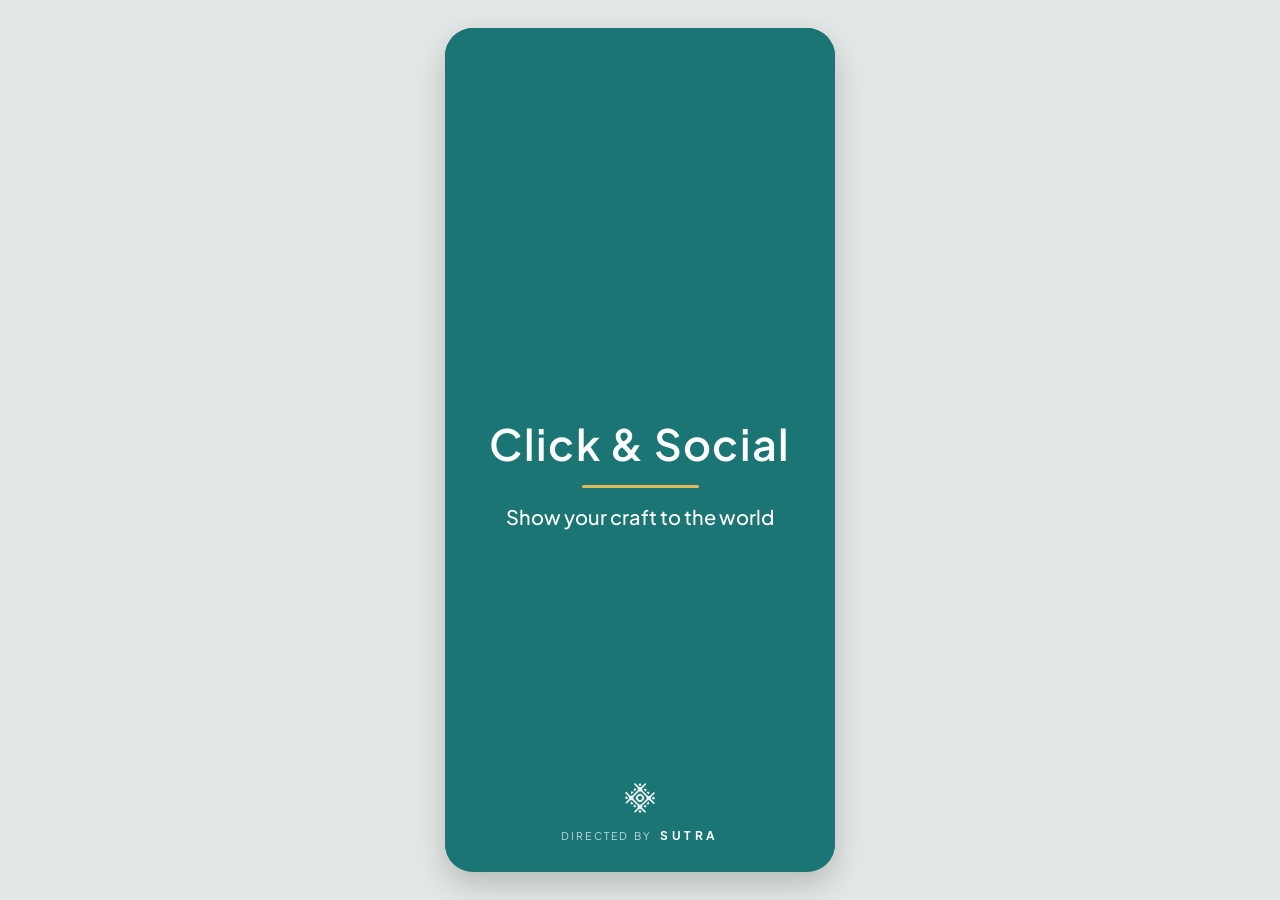
==== commit e2a92106: "Add a small "Directed by SUTRA" credit with the SUTRA mark at the bottom of the opening screen. Co-A" ====
--- a/client-website/index.html
+++ b/client-website/index.html
@@ -10,13 +10,13 @@
   <link rel="preconnect" href="https://fonts.googleapis.com">
   <link rel="preconnect" href="https://fonts.gstatic.com" crossorigin>
   <link href="https://fonts.googleapis.com/css2?family=Noto+Sans+Bengali:wght@400;600;700;800&family=Noto+Sans+Oriya:wght@400;600;700;800&family=Noto+Sans+Telugu:wght@400;600;700;800&family=Plus+Jakarta+Sans:wght@400;500;600;700;800&display=swap" rel="stylesheet">
-  <link rel="stylesheet" href="styles.css?v=63">
+  <link rel="stylesheet" href="styles.css?v=66">
 </head>
 <body>
   <div id="phone">
     <div id="app"></div>
   </div>
-  <script src="i18n.js?v=70"></script>
-  <script src="app.js?v=102"></script>
+  <script src="i18n.js?v=73"></script>
+  <script src="app.js?v=117"></script>
 </body>
 </html>
--- a/client-website/styles.css
+++ b/client-website/styles.css
@@ -81,6 +81,7 @@
 .stack { display: flex; flex-direction: column; min-height: 0; flex: 1; }
 
 .splash {
+  position: relative;
   flex: 1;
   display: flex;
   flex-direction: column;
@@ -116,6 +117,23 @@
   opacity: 0;
   animation: splash-fade 700ms 1400ms cubic-bezier(0.22, 1, 0.36, 1) forwards;
 }
+/* A small studio-style credit at the bottom. */
+.splash-credit {
+  position: absolute;
+  left: 20px;
+  right: 20px;
+  bottom: calc(28px + env(safe-area-inset-bottom));
+  display: flex;
+  flex-direction: column;
+  align-items: center;
+  gap: 10px;
+  opacity: 0;
+  animation: splash-fade 500ms 1600ms cubic-bezier(0.22, 1, 0.36, 1) forwards;
+}
+.splash-credit img { width: 30px; height: 30px; opacity: 0.92; }
+.splash-credit p { margin: 0; color: #fff; text-align: center; }
+.splash-credit span { font-size: 10.5px; letter-spacing: 2.2px; opacity: 0.75; margin-right: 8px; }
+.splash-credit b { font-size: 12px; font-weight: 700; letter-spacing: 3.6px; }
 @keyframes splash-rise {
   from { opacity: 0; transform: translateY(55%); }
   to { opacity: 1; transform: none; }
@@ -127,7 +145,7 @@
 }
 /* Someone who has asked for less motion sees the finished screen. */
 @media (prefers-reduced-motion: reduce) {
-  .splash-letters span, .splash-line, .splash-line-text {
+  .splash-letters span, .splash-line, .splash-line-text, .splash-credit {
     animation: none;
     opacity: 1;
     transform: none;
@@ -1047,13 +1065,18 @@
 .ig-posts { display: grid; grid-template-columns: 1fr 1fr 1fr; gap: 6px; margin-top: 10px; }
 .ig-posts img { width: 100%; aspect-ratio: 1; object-fit: cover; border-radius: 8px; }
 
+/* One row; it scrolls sideways when the screen is narrow. */
 .badges {
-  display: grid;
-  grid-template-columns: 1fr 1fr 1fr;
-  gap: 12px;
-  margin-top: 12px;
-}
+  display: flex;
+  gap: 10px;
+  margin: 12px -20px 0;
+  padding: 2px 20px 8px;
+  overflow-x: auto;
+  scrollbar-width: none;
+}
+.badges::-webkit-scrollbar { display: none; }
 .badge {
+  flex: 0 0 92px;
   background: #fff;
   border: 1px solid var(--line);
   border-radius: 16px;
@@ -1080,6 +1103,8 @@
 }
 .badge p { margin: 0; font-size: 11px; font-weight: 700; line-height: 1.2; color: var(--muted); }
 .badge.on p { color: var(--ink); }
+.me-heading { margin: 28px 0 10px; color: var(--ink); font-size: 20px; font-weight: 800; }
+.me-sub { margin: 14px 0 10px; color: var(--muted); font-size: 14px; font-weight: 700; }
 
 .pick-title {
   margin: 18px 0 0;
@@ -2593,6 +2618,7 @@
   font-weight: 600;
   cursor: pointer;
 }
+.field label .optional { margin-left: 4px; color: var(--muted); font-size: 12px; font-weight: 500; }
 .ai-chip.on {
   background: var(--teal);
   border-color: var(--teal);
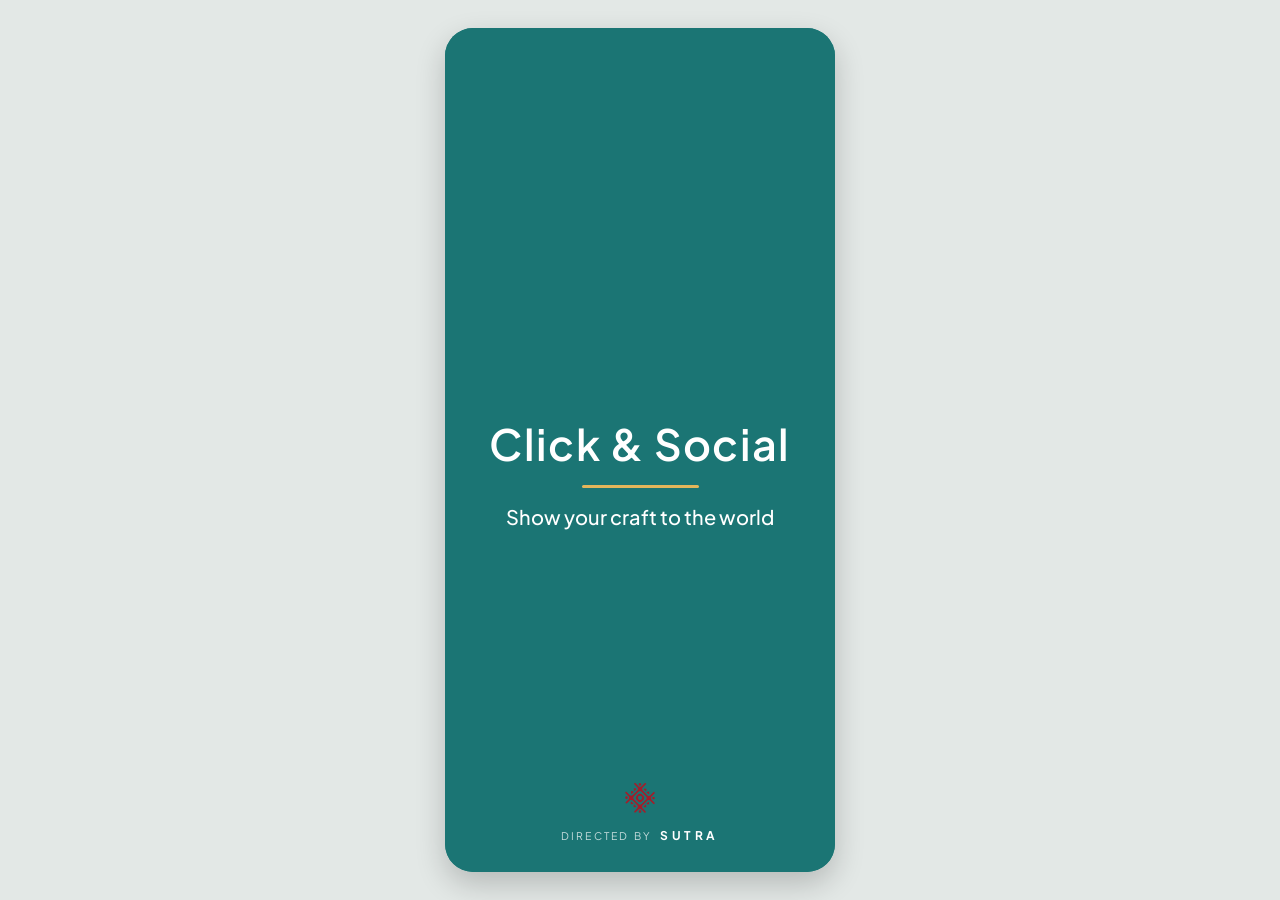
==== commit 8a9de643: "Keep the SUTRA mark in its own red on the opening screen. Co-Authored-By: Claude Opus 5.5 <noreply@a" ====
--- a/client-website/index.html
+++ b/client-website/index.html
@@ -10,13 +10,13 @@
   <link rel="preconnect" href="https://fonts.googleapis.com">
   <link rel="preconnect" href="https://fonts.gstatic.com" crossorigin>
   <link href="https://fonts.googleapis.com/css2?family=Noto+Sans+Bengali:wght@400;600;700;800&family=Noto+Sans+Oriya:wght@400;600;700;800&family=Noto+Sans+Telugu:wght@400;600;700;800&family=Plus+Jakarta+Sans:wght@400;500;600;700;800&display=swap" rel="stylesheet">
-  <link rel="stylesheet" href="styles.css?v=66">
+  <link rel="stylesheet" href="styles.css?v=67">
 </head>
 <body>
   <div id="phone">
     <div id="app"></div>
   </div>
   <script src="i18n.js?v=73"></script>
-  <script src="app.js?v=117"></script>
+  <script src="app.js?v=118"></script>
 </body>
 </html>
--- a/client-website/styles.css
+++ b/client-website/styles.css
@@ -130,7 +130,7 @@
   opacity: 0;
   animation: splash-fade 500ms 1600ms cubic-bezier(0.22, 1, 0.36, 1) forwards;
 }
-.splash-credit img { width: 30px; height: 30px; opacity: 0.92; }
+.splash-credit img { width: 30px; height: 30px; }
 .splash-credit p { margin: 0; color: #fff; text-align: center; }
 .splash-credit span { font-size: 10.5px; letter-spacing: 2.2px; opacity: 0.75; margin-right: 8px; }
 .splash-credit b { font-size: 12px; font-weight: 700; letter-spacing: 3.6px; }
